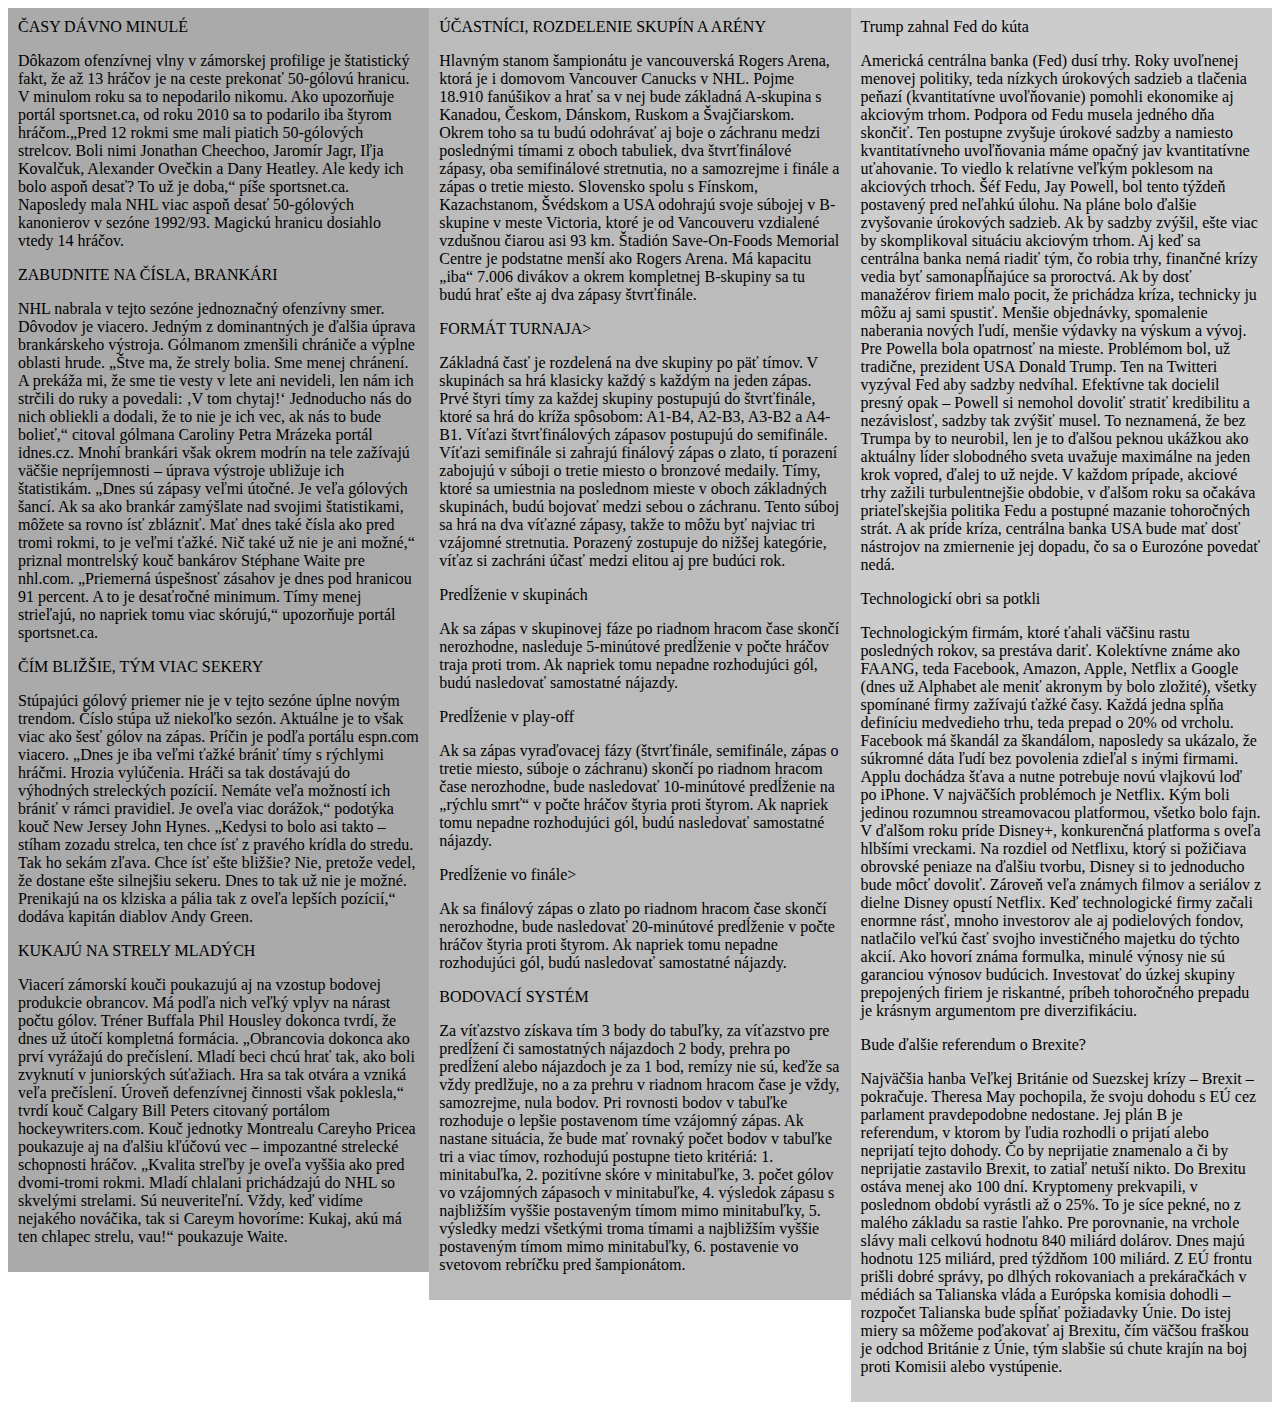
==== 6.uloha.html @ 6dcd5d0f "6.uloha pridana" ====
<!DOCTYPE html>
<html lang="en">
<head>
    <meta charset="UTF-8">
    <title>6.uloha</title>
    <meta name="viewport" content="width=device-width, initial-scale=1">
    <link rel="stylesheet" type="text/css" href="6.ulohacss.css">
</head>
<body>
<div class="row">
    <div class="column" style="background-color:#aaa;">
        <h9>ČASY DÁVNO MINULÉ</h9>
        <p>
            Dôkazom ofenzívnej vlny v zámorskej profilige je štatistický fakt, že až 13 hráčov je na ceste prekonať 50-gólovú hranicu. V minulom roku sa to nepodarilo nikomu. Ako upozorňuje portál sportsnet.ca,
            od roku 2010 sa to podarilo iba štyrom hráčom.„Pred 12 rokmi sme mali piatich 50-gólových strelcov. Boli nimi Jonathan Cheechoo, Jaromír Jagr, Iľja Kovalčuk, Alexander Ovečkin a Dany Heatley. Ale kedy ich bolo aspoň desať? To už je doba,“ píše sportsnet.ca.
            Naposledy mala NHL viac aspoň desať 50-gólových kanonierov v sezóne 1992/93. Magickú hranicu dosiahlo vtedy 14 hráčov.</p>
        <h9>ZABUDNITE NA ČÍSLA, BRANKÁRI</h9>
           <p> NHL nabrala v tejto sezóne jednoznačný ofenzívny smer. Dôvodov je viacero. Jedným z dominantných je ďalšia úprava brankárskeho výstroja. Gólmanom zmenšili chrániče a výplne oblasti hrude.
            „Štve ma, že strely bolia. Sme menej chránení. A prekáža mi, že sme tie vesty v lete ani nevideli, len nám ich strčili do ruky a povedali: ‚V tom chytaj!‘ Jednoducho nás do nich obliekli a dodali, že to nie je ich vec, ak nás to bude bolieť,“ citoval gólmana Caroliny Petra Mrázeka portál idnes.cz.
            Mnohí brankári však okrem modrín na tele zažívajú väčšie nepríjemnosti – úprava výstroje ubližuje ich štatistikám.
            „Dnes sú zápasy veľmi útočné. Je veľa gólových šancí. Ak sa ako brankár zamýšlate nad svojimi štatistikami, môžete sa rovno ísť zblázniť. Mať dnes také čísla ako pred tromi rokmi, to je veľmi ťažké. Nič také už nie je ani možné,“ priznal montrelský kouč bankárov Stéphane Waite pre nhl.com.
               „Priemerná úspešnosť zásahov je dnes pod hranicou 91 percent. A to je desaťročné minimum. Tímy menej strieľajú, no napriek tomu viac skórujú,“ upozorňuje portál sportsnet.ca.</p>
          <h9>ČÍM BLIŽŠIE, TÝM VIAC SEKERY</h9>
           <p> Stúpajúci gólový priemer nie je v tejto sezóne úplne novým trendom. Číslo stúpa už niekoľko sezón. Aktuálne je to však viac ako šesť gólov na zápas. Príčin je podľa portálu espn.com viacero.
            „Dnes je iba veľmi ťažké brániť tímy s rýchlymi hráčmi. Hrozia vylúčenia. Hráči sa tak dostávajú do výhodných streleckých pozícií. Nemáte veľa možností ich brániť v rámci pravidiel. Je oveľa viac dorážok,“ podotýka kouč New Jersey John Hynes.
               „Kedysi to bolo asi takto – stíham zozadu strelca, ten chce ísť z pravého krídla do stredu. Tak ho sekám zľava. Chce ísť ešte bližšie? Nie, pretože vedel, že dostane ešte silnejšiu sekeru. Dnes to tak už nie je možné. Prenikajú na os klziska a pália tak z oveľa lepších pozícií,“ dodáva kapitán diablov Andy Green.</p>
        <h9>KUKAJÚ NA STRELY MLADÝCH</h9>
            <p>Viacerí zámorskí kouči poukazujú aj na vzostup bodovej produkcie obrancov. Má podľa nich veľký vplyv na nárast počtu gólov. Tréner Buffala Phil Housley dokonca tvrdí, že dnes už útočí kompletná formácia.
            „Obrancovia dokonca ako prví vyrážajú do prečíslení. Mladí beci chcú hrať tak, ako boli zvyknutí v juniorských súťažiach. Hra sa tak otvára a vzniká veľa prečíslení. Úroveň defenzívnej činnosti však poklesla,“ tvrdí kouč Calgary Bill Peters citovaný portálom hockeywriters.com.
            Kouč jednotky Montrealu Careyho Pricea poukazuje aj na ďalšiu kľúčovú vec – impozantné strelecké schopnosti hráčov.
                „Kvalita streľby je oveľa vyššia ako pred dvomi-tromi rokmi. Mladí chlalani prichádzajú do NHL so skvelými strelami. Sú neuveriteľní. Vždy, keď vidíme nejakého nováčika, tak si Careym hovoríme: Kukaj, akú má ten chlapec strelu, vau!“ poukazuje Waite.</p>

    </div>
    <div class="column" style="background-color:#bbb;">
        <h9>ÚČASTNÍCI, ROZDELENIE SKUPÍN A ARÉNY</h9>
        <p>Hlavným stanom šampionátu je vancouverská Rogers Arena, ktorá je i domovom Vancouver Canucks v NHL. Pojme 18.910 fanúšikov a hrať sa v nej bude základná A-skupina s Kanadou, Českom, Dánskom, Ruskom a Švajčiarskom.
        Okrem toho sa tu budú odohrávať aj boje o záchranu medzi poslednými tímami z oboch tabuliek, dva štvrťfinálové zápasy, oba semifinálové stretnutia, no a samozrejme i finále a zápas o tretie miesto.
        Slovensko spolu s Fínskom, Kazachstanom, Švédskom a USA odohrajú svoje súbojej v B-skupine v meste Victoria, ktoré je od Vancouveru vzdialené vzdušnou čiarou asi 93 km. Štadión Save-On-Foods Memorial Centre je podstatne menší ako Rogers Arena.
            Má kapacitu „iba“ 7.006 divákov a okrem kompletnej B-skupiny sa tu budú hrať ešte aj dva zápasy štvrťfinále.</p>
        <h9>FORMÁT TURNAJA</h9>>
        <p>Základná časť je rozdelená na dve skupiny po päť tímov. V skupinách sa hrá klasicky každý s každým na jeden zápas. Prvé štyri tímy za každej skupiny postupujú do štvrťfinále, ktoré sa hrá do kríža spôsobom: A1-B4, A2-B3, A3-B2 a A4-B1. Víťazi štvrťfinálových zápasov postupujú do semifinále.
            Víťazi semifinále si zahrajú finálový zápas o zlato, tí porazení zabojujú v súboji o tretie miesto o bronzové medaily.
            Tímy, ktoré sa umiestnia na poslednom mieste v oboch základných skupinách, budú bojovať medzi sebou o záchranu. Tento súboj sa hrá na dva víťazné zápasy, takže to môžu byť najviac tri vzájomné stretnutia. Porazený zostupuje do nižšej kategórie, víťaz si zachráni účasť medzi elitou aj pre budúci rok.</p>

        <h9>Predĺženie v skupinách</h9>
            <p>Ak sa zápas v skupinovej fáze po riadnom hracom čase skončí nerozhodne, nasleduje 5-minútové predĺženie v počte hráčov traja proti trom.
                Ak napriek tomu nepadne rozhodujúci gól, budú nasledovať samostatné nájazdy.</p>

        <h9>Predĺženie v play-off</h9>
            <p>Ak sa zápas vyraďovacej fázy (štvrťfinále, semifinále, zápas o tretie miesto, súboje o záchranu) skončí po riadnom hracom čase nerozhodne, bude nasledovať 10-minútové predĺženie
                na „rýchlu smrť“ v počte hráčov štyria proti štyrom. Ak napriek tomu nepadne rozhodujúci gól, budú nasledovať samostatné nájazdy.</p>

        <h9>Predĺženie vo finále</h9>>
            <p>Ak sa finálový zápas o zlato po riadnom hracom čase skončí nerozhodne, bude nasledovať 20-minútové predĺženie v počte hráčov štyria proti štyrom.
                Ak napriek tomu nepadne rozhodujúci gól, budú nasledovať samostatné nájazdy.</p>

        <h9>BODOVACÍ SYSTÉM</h9>
            <p>Za víťazstvo získava tím 3 body do tabuľky, za víťazstvo pre predĺžení či samostatných nájazdoch 2 body, prehra po predĺžení alebo nájazdoch je za 1 bod, remízy nie sú, keďže sa vždy
                predlžuje, no a za prehru v riadnom hracom čase je vždy, samozrejme, nula bodov.
            Pri rovnosti bodov v tabuľke rozhoduje o lepšie postavenom tíme vzájomný zápas. Ak nastane situácia, že bude mať rovnaký počet bodov v tabuľke tri a viac tímov, rozhodujú postupne
                tieto kritériá: 1. minitabuľka, 2. pozitívne skóre v minitabuľke, 3. počet gólov vo vzájomných zápasoch v minitabuľke, 4. výsledok zápasu s najbližším vyššie postaveným tímom
                mimo minitabuľky, 5. výsledky medzi všetkými troma tímami a najbližším vyššie postaveným tímom mimo minitabuľky, 6. postavenie vo svetovom rebríčku pred šampionátom.</p>

    </div>
    <div class="column" style="background-color:#ccc;">
        <h9>Trump zahnal Fed do kúta</h9>
       <p>Americká centrálna banka (Fed) dusí trhy. Roky uvoľnenej menovej politiky, teda nízkych úrokových sadzieb a tlačenia peňazí (kvantitatívne uvoľňovanie) pomohli ekonomike aj akciovým trhom.
        Podpora od Fedu musela jedného dňa skončiť. Ten postupne zvyšuje úrokové sadzby a namiesto kvantitatívneho uvoľňovania máme opačný jav kvantitatívne uťahovanie. To viedlo k relatívne veľkým poklesom na akciových trhoch.
        Šéf Fedu, Jay Powell, bol tento týždeň postavený pred neľahkú úlohu. Na pláne bolo ďalšie zvyšovanie úrokových sadzieb. Ak by sadzby zvýšil, ešte viac by skomplikoval situáciu akciovým trhom. Aj keď sa centrálna banka nemá riadiť tým, čo robia trhy, finančné krízy vedia byť samonapĺňajúce sa proroctvá.
        Ak by dosť manažérov firiem malo pocit, že prichádza kríza, technicky ju môžu aj sami spustiť. Menšie objednávky, spomalenie naberania nových ľudí, menšie výdavky na výskum a vývoj. Pre Powella bola opatrnosť na mieste.
        Problémom bol, už tradične, prezident USA Donald Trump. Ten na Twitteri vyzýval Fed aby sadzby nedvíhal. Efektívne tak docielil presný opak – Powell si nemohol dovoliť stratiť kredibilitu a nezávislosť, sadzby tak zvýšiť musel.
           To neznamená, že bez Trumpa by to neurobil, len je to ďalšou peknou ukážkou ako aktuálny líder slobodného sveta uvažuje maximálne na jeden krok vopred, ďalej to už nejde.
           V každom prípade, akciové trhy zažili turbulentnejšie obdobie, v ďalšom roku sa očakáva priateľskejšia politika Fedu a postupné mazanie tohoročných strát. A ak príde kríza, centrálna banka USA bude mať dosť nástrojov na zmiernenie jej dopadu, čo sa o Eurozóne povedať nedá.</p>

        <h9>Technologickí obri sa potkli</h9>
        <p>Technologickým firmám, ktoré ťahali väčšinu rastu posledných rokov, sa prestáva dariť. Kolektívne známe ako FAANG, teda Facebook, Amazon, Apple, Netflix a Google (dnes už Alphabet ale meniť akronym by bolo zložité), všetky spomínané firmy zažívajú ťažké časy.
            Každá jedna spĺňa definíciu medvedieho trhu, teda prepad o 20% od vrcholu. Facebook má škandál za škandálom, naposledy sa ukázalo, že súkromné dáta ľudí bez povolenia zdieľal s inými firmami. Applu dochádza šťava a nutne potrebuje novú vlajkovú loď po iPhone.
            V najväčších problémoch je Netflix. Kým boli jedinou rozumnou streamovacou platformou, všetko bolo fajn. V ďalšom roku príde Disney+, konkurenčná platforma s oveľa hlbšími vreckami. Na rozdiel od Netflixu, ktorý si požičiava obrovské peniaze na ďalšiu tvorbu, Disney si to jednoducho bude môcť dovoliť. Zároveň veľa známych filmov a seriálov z dielne Disney opustí Netflix.
            Keď technologické firmy začali enormne rásť, mnoho investorov ale aj podielových fondov, natlačilo veľkú časť svojho investičného majetku do týchto akcií. Ako hovorí známa formulka, minulé výnosy nie sú garanciou výnosov budúcich. Investovať do úzkej skupiny prepojených firiem je riskantné, príbeh tohoročného prepadu je krásnym argumentom pre diverzifikáciu.
        </p>
        <h9>Bude ďalšie referendum o Brexite?</h9>
        <p>Najväčšia hanba Veľkej Británie od Suezskej krízy – Brexit – pokračuje. Theresa May pochopila, že svoju dohodu s EÚ cez parlament pravdepodobne nedostane. Jej plán B je referendum, v ktorom by ľudia rozhodli o prijatí alebo neprijatí tejto dohody. Čo by neprijatie znamenalo a či by neprijatie zastavilo Brexit, to zatiaľ netuší nikto. Do Brexitu ostáva menej ako 100 dní.
            Kryptomeny prekvapili, v poslednom období vyrástli až o 25%. To je síce pekné, no z malého základu sa rastie ľahko. Pre porovnanie, na vrchole slávy mali celkovú hodnotu 840 miliárd dolárov. Dnes majú hodnotu 125 miliárd, pred týždňom 100 miliárd.
            Z EÚ frontu prišli dobré správy, po dlhých rokovaniach a prekáračkách v médiách sa Talianska vláda a Európska komisia dohodli – rozpočet Talianska bude spĺňať požiadavky Únie. Do istej miery sa môžeme poďakovať aj Brexitu, čím väčšou fraškou je odchod Británie z Únie, tým slabšie sú chute krajín na boj proti Komisii alebo vystúpenie.
        </p>
    </div>
</div>
</body>
</html>
---- 6.ulohacss.css ----
* {
    box-sizing: border-box;
}

/* Create three equal columns that floats next to each other */
.column {
    float: left;
    width: 33.33%;
    padding: 10px;
   /* height: 300px; *//* Should be removed. Only for demonstration */
}

/* Clear floats after the columns */
.row:after {
    content: "";
    display: table;
    clear: both;
}
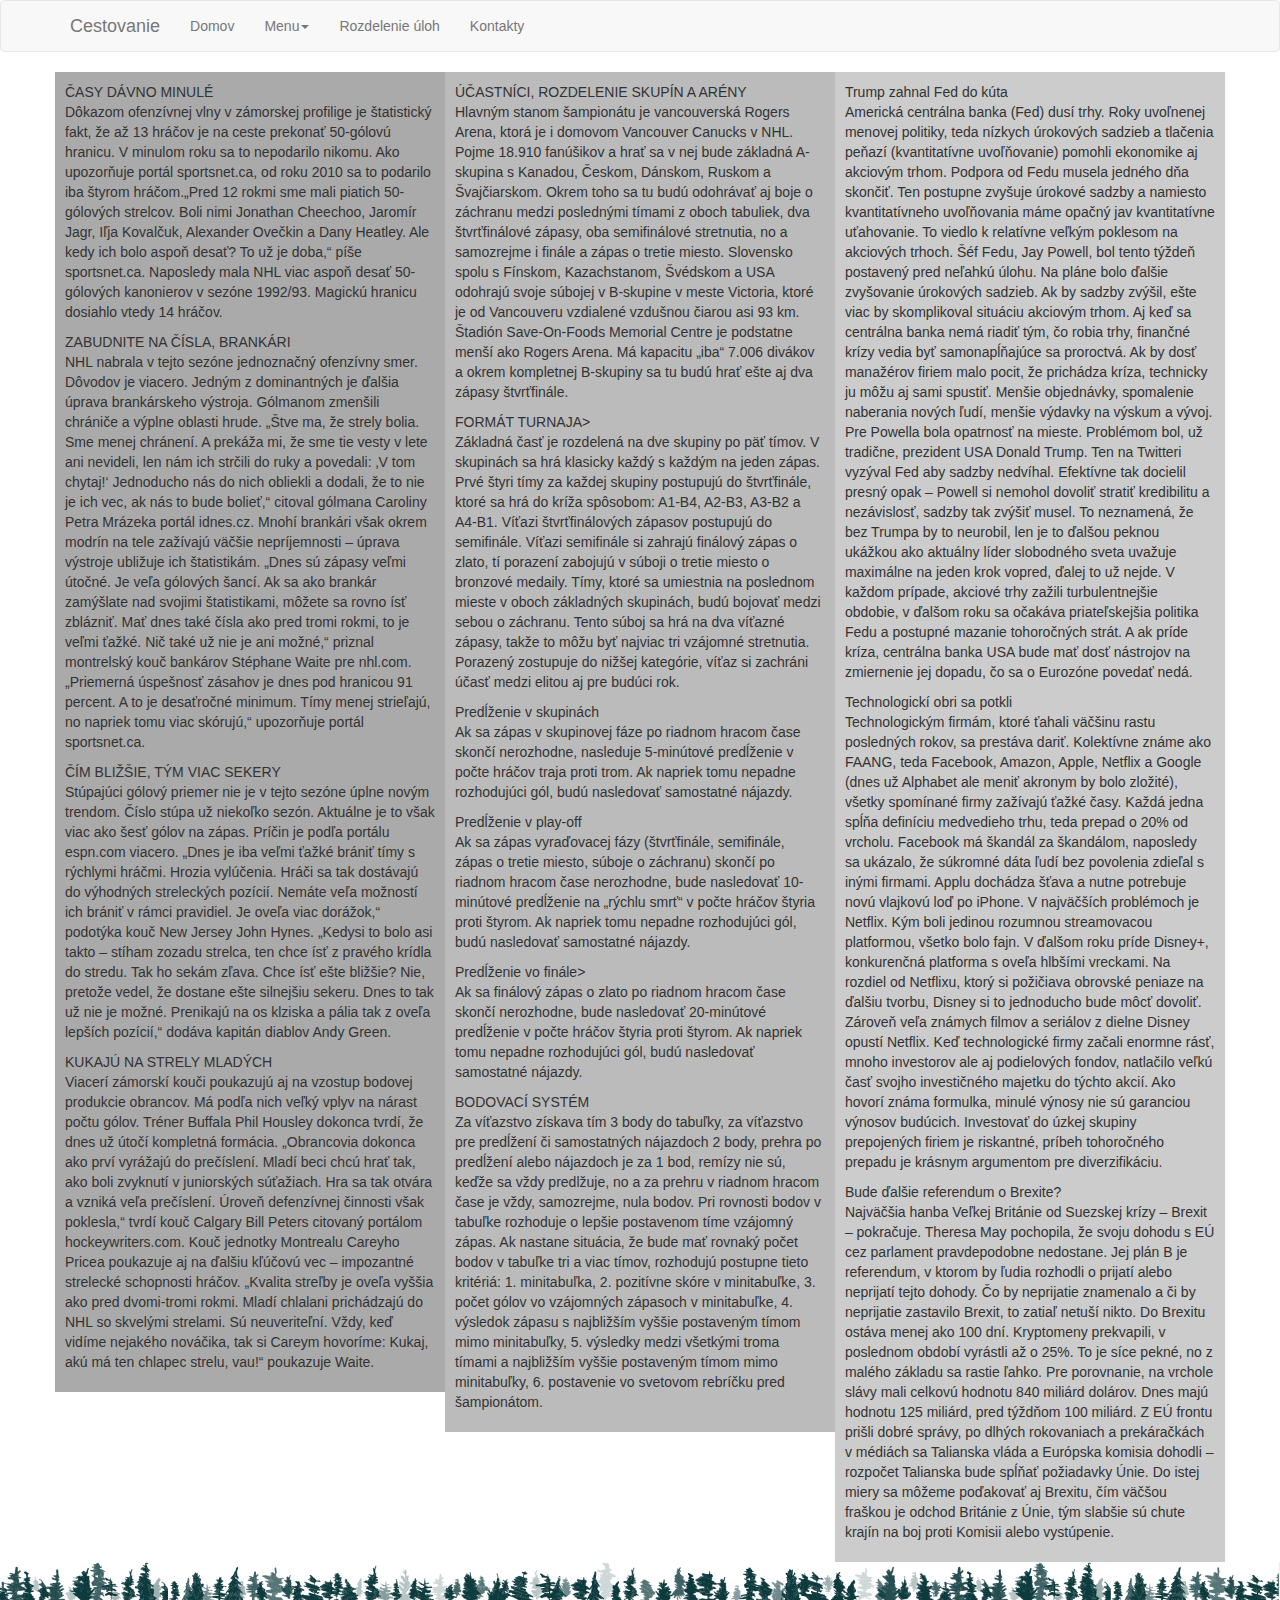
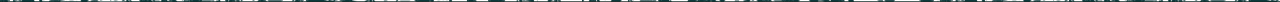
==== commit 2113f1c2: "Silvester 2 commit" ====
--- a/6.uloha.html
+++ b/6.uloha.html
@@ -1,89 +1,139 @@
-<!DOCTYPE html>
-<html lang="en">
-<head>
-    <meta charset="UTF-8">
-    <title>6.uloha</title>
-    <meta name="viewport" content="width=device-width, initial-scale=1">
-    <link rel="stylesheet" type="text/css" href="6.ulohacss.css">
-</head>
-<body>
-<div class="row">
-    <div class="column" style="background-color:#aaa;">
-        <h9>ČASY DÁVNO MINULÉ</h9>
-        <p>
-            Dôkazom ofenzívnej vlny v zámorskej profilige je štatistický fakt, že až 13 hráčov je na ceste prekonať 50-gólovú hranicu. V minulom roku sa to nepodarilo nikomu. Ako upozorňuje portál sportsnet.ca,
-            od roku 2010 sa to podarilo iba štyrom hráčom.„Pred 12 rokmi sme mali piatich 50-gólových strelcov. Boli nimi Jonathan Cheechoo, Jaromír Jagr, Iľja Kovalčuk, Alexander Ovečkin a Dany Heatley. Ale kedy ich bolo aspoň desať? To už je doba,“ píše sportsnet.ca.
-            Naposledy mala NHL viac aspoň desať 50-gólových kanonierov v sezóne 1992/93. Magickú hranicu dosiahlo vtedy 14 hráčov.</p>
-        <h9>ZABUDNITE NA ČÍSLA, BRANKÁRI</h9>
-           <p> NHL nabrala v tejto sezóne jednoznačný ofenzívny smer. Dôvodov je viacero. Jedným z dominantných je ďalšia úprava brankárskeho výstroja. Gólmanom zmenšili chrániče a výplne oblasti hrude.
-            „Štve ma, že strely bolia. Sme menej chránení. A prekáža mi, že sme tie vesty v lete ani nevideli, len nám ich strčili do ruky a povedali: ‚V tom chytaj!‘ Jednoducho nás do nich obliekli a dodali, že to nie je ich vec, ak nás to bude bolieť,“ citoval gólmana Caroliny Petra Mrázeka portál idnes.cz.
-            Mnohí brankári však okrem modrín na tele zažívajú väčšie nepríjemnosti – úprava výstroje ubližuje ich štatistikám.
-            „Dnes sú zápasy veľmi útočné. Je veľa gólových šancí. Ak sa ako brankár zamýšlate nad svojimi štatistikami, môžete sa rovno ísť zblázniť. Mať dnes také čísla ako pred tromi rokmi, to je veľmi ťažké. Nič také už nie je ani možné,“ priznal montrelský kouč bankárov Stéphane Waite pre nhl.com.
-               „Priemerná úspešnosť zásahov je dnes pod hranicou 91 percent. A to je desaťročné minimum. Tímy menej strieľajú, no napriek tomu viac skórujú,“ upozorňuje portál sportsnet.ca.</p>
-          <h9>ČÍM BLIŽŠIE, TÝM VIAC SEKERY</h9>
-           <p> Stúpajúci gólový priemer nie je v tejto sezóne úplne novým trendom. Číslo stúpa už niekoľko sezón. Aktuálne je to však viac ako šesť gólov na zápas. Príčin je podľa portálu espn.com viacero.
-            „Dnes je iba veľmi ťažké brániť tímy s rýchlymi hráčmi. Hrozia vylúčenia. Hráči sa tak dostávajú do výhodných streleckých pozícií. Nemáte veľa možností ich brániť v rámci pravidiel. Je oveľa viac dorážok,“ podotýka kouč New Jersey John Hynes.
-               „Kedysi to bolo asi takto – stíham zozadu strelca, ten chce ísť z pravého krídla do stredu. Tak ho sekám zľava. Chce ísť ešte bližšie? Nie, pretože vedel, že dostane ešte silnejšiu sekeru. Dnes to tak už nie je možné. Prenikajú na os klziska a pália tak z oveľa lepších pozícií,“ dodáva kapitán diablov Andy Green.</p>
-        <h9>KUKAJÚ NA STRELY MLADÝCH</h9>
-            <p>Viacerí zámorskí kouči poukazujú aj na vzostup bodovej produkcie obrancov. Má podľa nich veľký vplyv na nárast počtu gólov. Tréner Buffala Phil Housley dokonca tvrdí, že dnes už útočí kompletná formácia.
-            „Obrancovia dokonca ako prví vyrážajú do prečíslení. Mladí beci chcú hrať tak, ako boli zvyknutí v juniorských súťažiach. Hra sa tak otvára a vzniká veľa prečíslení. Úroveň defenzívnej činnosti však poklesla,“ tvrdí kouč Calgary Bill Peters citovaný portálom hockeywriters.com.
-            Kouč jednotky Montrealu Careyho Pricea poukazuje aj na ďalšiu kľúčovú vec – impozantné strelecké schopnosti hráčov.
-                „Kvalita streľby je oveľa vyššia ako pred dvomi-tromi rokmi. Mladí chlalani prichádzajú do NHL so skvelými strelami. Sú neuveriteľní. Vždy, keď vidíme nejakého nováčika, tak si Careym hovoríme: Kukaj, akú má ten chlapec strelu, vau!“ poukazuje Waite.</p>
-
-    </div>
-    <div class="column" style="background-color:#bbb;">
-        <h9>ÚČASTNÍCI, ROZDELENIE SKUPÍN A ARÉNY</h9>
-        <p>Hlavným stanom šampionátu je vancouverská Rogers Arena, ktorá je i domovom Vancouver Canucks v NHL. Pojme 18.910 fanúšikov a hrať sa v nej bude základná A-skupina s Kanadou, Českom, Dánskom, Ruskom a Švajčiarskom.
-        Okrem toho sa tu budú odohrávať aj boje o záchranu medzi poslednými tímami z oboch tabuliek, dva štvrťfinálové zápasy, oba semifinálové stretnutia, no a samozrejme i finále a zápas o tretie miesto.
-        Slovensko spolu s Fínskom, Kazachstanom, Švédskom a USA odohrajú svoje súbojej v B-skupine v meste Victoria, ktoré je od Vancouveru vzdialené vzdušnou čiarou asi 93 km. Štadión Save-On-Foods Memorial Centre je podstatne menší ako Rogers Arena.
-            Má kapacitu „iba“ 7.006 divákov a okrem kompletnej B-skupiny sa tu budú hrať ešte aj dva zápasy štvrťfinále.</p>
-        <h9>FORMÁT TURNAJA</h9>>
-        <p>Základná časť je rozdelená na dve skupiny po päť tímov. V skupinách sa hrá klasicky každý s každým na jeden zápas. Prvé štyri tímy za každej skupiny postupujú do štvrťfinále, ktoré sa hrá do kríža spôsobom: A1-B4, A2-B3, A3-B2 a A4-B1. Víťazi štvrťfinálových zápasov postupujú do semifinále.
-            Víťazi semifinále si zahrajú finálový zápas o zlato, tí porazení zabojujú v súboji o tretie miesto o bronzové medaily.
-            Tímy, ktoré sa umiestnia na poslednom mieste v oboch základných skupinách, budú bojovať medzi sebou o záchranu. Tento súboj sa hrá na dva víťazné zápasy, takže to môžu byť najviac tri vzájomné stretnutia. Porazený zostupuje do nižšej kategórie, víťaz si zachráni účasť medzi elitou aj pre budúci rok.</p>
-
-        <h9>Predĺženie v skupinách</h9>
-            <p>Ak sa zápas v skupinovej fáze po riadnom hracom čase skončí nerozhodne, nasleduje 5-minútové predĺženie v počte hráčov traja proti trom.
-                Ak napriek tomu nepadne rozhodujúci gól, budú nasledovať samostatné nájazdy.</p>
-
-        <h9>Predĺženie v play-off</h9>
-            <p>Ak sa zápas vyraďovacej fázy (štvrťfinále, semifinále, zápas o tretie miesto, súboje o záchranu) skončí po riadnom hracom čase nerozhodne, bude nasledovať 10-minútové predĺženie
-                na „rýchlu smrť“ v počte hráčov štyria proti štyrom. Ak napriek tomu nepadne rozhodujúci gól, budú nasledovať samostatné nájazdy.</p>
-
-        <h9>Predĺženie vo finále</h9>>
-            <p>Ak sa finálový zápas o zlato po riadnom hracom čase skončí nerozhodne, bude nasledovať 20-minútové predĺženie v počte hráčov štyria proti štyrom.
-                Ak napriek tomu nepadne rozhodujúci gól, budú nasledovať samostatné nájazdy.</p>
-
-        <h9>BODOVACÍ SYSTÉM</h9>
-            <p>Za víťazstvo získava tím 3 body do tabuľky, za víťazstvo pre predĺžení či samostatných nájazdoch 2 body, prehra po predĺžení alebo nájazdoch je za 1 bod, remízy nie sú, keďže sa vždy
-                predlžuje, no a za prehru v riadnom hracom čase je vždy, samozrejme, nula bodov.
-            Pri rovnosti bodov v tabuľke rozhoduje o lepšie postavenom tíme vzájomný zápas. Ak nastane situácia, že bude mať rovnaký počet bodov v tabuľke tri a viac tímov, rozhodujú postupne
-                tieto kritériá: 1. minitabuľka, 2. pozitívne skóre v minitabuľke, 3. počet gólov vo vzájomných zápasoch v minitabuľke, 4. výsledok zápasu s najbližším vyššie postaveným tímom
-                mimo minitabuľky, 5. výsledky medzi všetkými troma tímami a najbližším vyššie postaveným tímom mimo minitabuľky, 6. postavenie vo svetovom rebríčku pred šampionátom.</p>
-
-    </div>
-    <div class="column" style="background-color:#ccc;">
-        <h9>Trump zahnal Fed do kúta</h9>
-       <p>Americká centrálna banka (Fed) dusí trhy. Roky uvoľnenej menovej politiky, teda nízkych úrokových sadzieb a tlačenia peňazí (kvantitatívne uvoľňovanie) pomohli ekonomike aj akciovým trhom.
-        Podpora od Fedu musela jedného dňa skončiť. Ten postupne zvyšuje úrokové sadzby a namiesto kvantitatívneho uvoľňovania máme opačný jav kvantitatívne uťahovanie. To viedlo k relatívne veľkým poklesom na akciových trhoch.
-        Šéf Fedu, Jay Powell, bol tento týždeň postavený pred neľahkú úlohu. Na pláne bolo ďalšie zvyšovanie úrokových sadzieb. Ak by sadzby zvýšil, ešte viac by skomplikoval situáciu akciovým trhom. Aj keď sa centrálna banka nemá riadiť tým, čo robia trhy, finančné krízy vedia byť samonapĺňajúce sa proroctvá.
-        Ak by dosť manažérov firiem malo pocit, že prichádza kríza, technicky ju môžu aj sami spustiť. Menšie objednávky, spomalenie naberania nových ľudí, menšie výdavky na výskum a vývoj. Pre Powella bola opatrnosť na mieste.
-        Problémom bol, už tradične, prezident USA Donald Trump. Ten na Twitteri vyzýval Fed aby sadzby nedvíhal. Efektívne tak docielil presný opak – Powell si nemohol dovoliť stratiť kredibilitu a nezávislosť, sadzby tak zvýšiť musel.
-           To neznamená, že bez Trumpa by to neurobil, len je to ďalšou peknou ukážkou ako aktuálny líder slobodného sveta uvažuje maximálne na jeden krok vopred, ďalej to už nejde.
-           V každom prípade, akciové trhy zažili turbulentnejšie obdobie, v ďalšom roku sa očakáva priateľskejšia politika Fedu a postupné mazanie tohoročných strát. A ak príde kríza, centrálna banka USA bude mať dosť nástrojov na zmiernenie jej dopadu, čo sa o Eurozóne povedať nedá.</p>
-
-        <h9>Technologickí obri sa potkli</h9>
-        <p>Technologickým firmám, ktoré ťahali väčšinu rastu posledných rokov, sa prestáva dariť. Kolektívne známe ako FAANG, teda Facebook, Amazon, Apple, Netflix a Google (dnes už Alphabet ale meniť akronym by bolo zložité), všetky spomínané firmy zažívajú ťažké časy.
-            Každá jedna spĺňa definíciu medvedieho trhu, teda prepad o 20% od vrcholu. Facebook má škandál za škandálom, naposledy sa ukázalo, že súkromné dáta ľudí bez povolenia zdieľal s inými firmami. Applu dochádza šťava a nutne potrebuje novú vlajkovú loď po iPhone.
-            V najväčších problémoch je Netflix. Kým boli jedinou rozumnou streamovacou platformou, všetko bolo fajn. V ďalšom roku príde Disney+, konkurenčná platforma s oveľa hlbšími vreckami. Na rozdiel od Netflixu, ktorý si požičiava obrovské peniaze na ďalšiu tvorbu, Disney si to jednoducho bude môcť dovoliť. Zároveň veľa známych filmov a seriálov z dielne Disney opustí Netflix.
-            Keď technologické firmy začali enormne rásť, mnoho investorov ale aj podielových fondov, natlačilo veľkú časť svojho investičného majetku do týchto akcií. Ako hovorí známa formulka, minulé výnosy nie sú garanciou výnosov budúcich. Investovať do úzkej skupiny prepojených firiem je riskantné, príbeh tohoročného prepadu je krásnym argumentom pre diverzifikáciu.
-        </p>
-        <h9>Bude ďalšie referendum o Brexite?</h9>
-        <p>Najväčšia hanba Veľkej Británie od Suezskej krízy – Brexit – pokračuje. Theresa May pochopila, že svoju dohodu s EÚ cez parlament pravdepodobne nedostane. Jej plán B je referendum, v ktorom by ľudia rozhodli o prijatí alebo neprijatí tejto dohody. Čo by neprijatie znamenalo a či by neprijatie zastavilo Brexit, to zatiaľ netuší nikto. Do Brexitu ostáva menej ako 100 dní.
-            Kryptomeny prekvapili, v poslednom období vyrástli až o 25%. To je síce pekné, no z malého základu sa rastie ľahko. Pre porovnanie, na vrchole slávy mali celkovú hodnotu 840 miliárd dolárov. Dnes majú hodnotu 125 miliárd, pred týždňom 100 miliárd.
-            Z EÚ frontu prišli dobré správy, po dlhých rokovaniach a prekáračkách v médiách sa Talianska vláda a Európska komisia dohodli – rozpočet Talianska bude spĺňať požiadavky Únie. Do istej miery sa môžeme poďakovať aj Brexitu, čím väčšou fraškou je odchod Británie z Únie, tým slabšie sú chute krajín na boj proti Komisii alebo vystúpenie.
-        </p>
-    </div>
-</div>
-</body>
+<!DOCTYPE html>
+<html lang="en">
+<head>
+    <meta charset="UTF-8">
+    <title>6.uloha</title>
+    <meta name="viewport" content="width=device-width, initial-scale=1">
+    <link rel="stylesheet" type="text/css" href="app.css">
+    <link rel="stylesheet" type="text/css" href="6.ulohacss.css">
+    <link rel="stylesheet" href="https://maxcdn.bootstrapcdn.com/bootstrap/3.3.7/css/bootstrap.min.css">
+    <script src="https://ajax.googleapis.com/ajax/libs/jquery/3.3.1/jquery.min.js"></script>
+    <script src="https://maxcdn.bootstrapcdn.com/bootstrap/3.3.7/js/bootstrap.min.js"></script>    <script src="https://ajax.googleapis.com/ajax/libs/jquery/3.3.1/jquery.min.js"></script>
+</head>
+<body>
+<div class="navbar navbar-default" role="navigation">
+    <div class="container">
+        <div class="navbar-header">
+            <button type="button" class="navbar-toggle" data-toggle="collapse" data-target=".navbar-collapse">
+                <span class="sr-only">Toggle navigation</span>
+                <span class="icon-bar"></span>
+                <span class="icon-bar"></span>
+                <span class="icon-bar"></span>
+            </button>
+            <a class="navbar-brand" href="#">Cestovanie</a>
+        </div>
+        <div class="collapse navbar-collapse">
+            <div class="nav navbar-nav navbar-right" id="namesday">
+            </div>
+            <ul class="nav navbar-nav">
+                <li><a href="index.html">Domov</a></li>
+                <li>
+                    <a href="#" class="dropdown-toggle" data-toggle="dropdown">Menu<b class="caret"></b></a>
+                    <ul class="dropdown-menu multi-level">
+                        <li class="dropdown-submenu">
+                            <a href="#" class="dropdown-toggle" data-toggle="dropdown">Obsah</a>
+                            <ul class="dropdown-menu">
+                                <li class="active"><a href="6.uloha.html">Správy</a></li>                                <li class="divider"></li>
+                                <li class="dropdown-submenu">
+                                    <a href="#" class="dropdown-toggle" data-toggle="dropdown">Drag and Drop Hry</a>
+                                    <ul class="dropdown-menu">
+                                        <li><a href="edosgame.html">Edo</a></li>
+                                        <li><a href="#">Erik</a></li>
+                                        <li><a href="#">Michal</a></li>
+                                    </ul>
+                                </li>
+                            </ul>
+                        </li>
+                    </ul>
+                </li>
+                <li><a href="ulohy.html">Rozdelenie úloh</a></li>
+                <li><a href="kontakty.html">Kontakty</a></li>
+            </ul>
+        </div><!--/.nav-collapse -->
+    </div>
+</div>
+<div class="container">
+    <div class="row">
+        <div class="column" style="background-color:#aaa;">
+            <h9>ČASY DÁVNO MINULÉ</h9>
+            <p>
+                Dôkazom ofenzívnej vlny v zámorskej profilige je štatistický fakt, že až 13 hráčov je na ceste prekonať 50-gólovú hranicu. V minulom roku sa to nepodarilo nikomu. Ako upozorňuje portál sportsnet.ca,
+                od roku 2010 sa to podarilo iba štyrom hráčom.„Pred 12 rokmi sme mali piatich 50-gólových strelcov. Boli nimi Jonathan Cheechoo, Jaromír Jagr, Iľja Kovalčuk, Alexander Ovečkin a Dany Heatley. Ale kedy ich bolo aspoň desať? To už je doba,“ píše sportsnet.ca.
+                Naposledy mala NHL viac aspoň desať 50-gólových kanonierov v sezóne 1992/93. Magickú hranicu dosiahlo vtedy 14 hráčov.</p>
+            <h9>ZABUDNITE NA ČÍSLA, BRANKÁRI</h9>
+            <p> NHL nabrala v tejto sezóne jednoznačný ofenzívny smer. Dôvodov je viacero. Jedným z dominantných je ďalšia úprava brankárskeho výstroja. Gólmanom zmenšili chrániče a výplne oblasti hrude.
+                „Štve ma, že strely bolia. Sme menej chránení. A prekáža mi, že sme tie vesty v lete ani nevideli, len nám ich strčili do ruky a povedali: ‚V tom chytaj!‘ Jednoducho nás do nich obliekli a dodali, že to nie je ich vec, ak nás to bude bolieť,“ citoval gólmana Caroliny Petra Mrázeka portál idnes.cz.
+                Mnohí brankári však okrem modrín na tele zažívajú väčšie nepríjemnosti – úprava výstroje ubližuje ich štatistikám.
+                „Dnes sú zápasy veľmi útočné. Je veľa gólových šancí. Ak sa ako brankár zamýšlate nad svojimi štatistikami, môžete sa rovno ísť zblázniť. Mať dnes také čísla ako pred tromi rokmi, to je veľmi ťažké. Nič také už nie je ani možné,“ priznal montrelský kouč bankárov Stéphane Waite pre nhl.com.
+                „Priemerná úspešnosť zásahov je dnes pod hranicou 91 percent. A to je desaťročné minimum. Tímy menej strieľajú, no napriek tomu viac skórujú,“ upozorňuje portál sportsnet.ca.</p>
+            <h9>ČÍM BLIŽŠIE, TÝM VIAC SEKERY</h9>
+            <p> Stúpajúci gólový priemer nie je v tejto sezóne úplne novým trendom. Číslo stúpa už niekoľko sezón. Aktuálne je to však viac ako šesť gólov na zápas. Príčin je podľa portálu espn.com viacero.
+                „Dnes je iba veľmi ťažké brániť tímy s rýchlymi hráčmi. Hrozia vylúčenia. Hráči sa tak dostávajú do výhodných streleckých pozícií. Nemáte veľa možností ich brániť v rámci pravidiel. Je oveľa viac dorážok,“ podotýka kouč New Jersey John Hynes.
+                „Kedysi to bolo asi takto – stíham zozadu strelca, ten chce ísť z pravého krídla do stredu. Tak ho sekám zľava. Chce ísť ešte bližšie? Nie, pretože vedel, že dostane ešte silnejšiu sekeru. Dnes to tak už nie je možné. Prenikajú na os klziska a pália tak z oveľa lepších pozícií,“ dodáva kapitán diablov Andy Green.</p>
+            <h9>KUKAJÚ NA STRELY MLADÝCH</h9>
+            <p>Viacerí zámorskí kouči poukazujú aj na vzostup bodovej produkcie obrancov. Má podľa nich veľký vplyv na nárast počtu gólov. Tréner Buffala Phil Housley dokonca tvrdí, že dnes už útočí kompletná formácia.
+                „Obrancovia dokonca ako prví vyrážajú do prečíslení. Mladí beci chcú hrať tak, ako boli zvyknutí v juniorských súťažiach. Hra sa tak otvára a vzniká veľa prečíslení. Úroveň defenzívnej činnosti však poklesla,“ tvrdí kouč Calgary Bill Peters citovaný portálom hockeywriters.com.
+                Kouč jednotky Montrealu Careyho Pricea poukazuje aj na ďalšiu kľúčovú vec – impozantné strelecké schopnosti hráčov.
+                „Kvalita streľby je oveľa vyššia ako pred dvomi-tromi rokmi. Mladí chlalani prichádzajú do NHL so skvelými strelami. Sú neuveriteľní. Vždy, keď vidíme nejakého nováčika, tak si Careym hovoríme: Kukaj, akú má ten chlapec strelu, vau!“ poukazuje Waite.</p>
+
+        </div>
+        <div class="column" style="background-color:#bbb;">
+            <h9>ÚČASTNÍCI, ROZDELENIE SKUPÍN A ARÉNY</h9>
+            <p>Hlavným stanom šampionátu je vancouverská Rogers Arena, ktorá je i domovom Vancouver Canucks v NHL. Pojme 18.910 fanúšikov a hrať sa v nej bude základná A-skupina s Kanadou, Českom, Dánskom, Ruskom a Švajčiarskom.
+                Okrem toho sa tu budú odohrávať aj boje o záchranu medzi poslednými tímami z oboch tabuliek, dva štvrťfinálové zápasy, oba semifinálové stretnutia, no a samozrejme i finále a zápas o tretie miesto.
+                Slovensko spolu s Fínskom, Kazachstanom, Švédskom a USA odohrajú svoje súbojej v B-skupine v meste Victoria, ktoré je od Vancouveru vzdialené vzdušnou čiarou asi 93 km. Štadión Save-On-Foods Memorial Centre je podstatne menší ako Rogers Arena.
+                Má kapacitu „iba“ 7.006 divákov a okrem kompletnej B-skupiny sa tu budú hrať ešte aj dva zápasy štvrťfinále.</p>
+            <h9>FORMÁT TURNAJA</h9>>
+            <p>Základná časť je rozdelená na dve skupiny po päť tímov. V skupinách sa hrá klasicky každý s každým na jeden zápas. Prvé štyri tímy za každej skupiny postupujú do štvrťfinále, ktoré sa hrá do kríža spôsobom: A1-B4, A2-B3, A3-B2 a A4-B1. Víťazi štvrťfinálových zápasov postupujú do semifinále.
+                Víťazi semifinále si zahrajú finálový zápas o zlato, tí porazení zabojujú v súboji o tretie miesto o bronzové medaily.
+                Tímy, ktoré sa umiestnia na poslednom mieste v oboch základných skupinách, budú bojovať medzi sebou o záchranu. Tento súboj sa hrá na dva víťazné zápasy, takže to môžu byť najviac tri vzájomné stretnutia. Porazený zostupuje do nižšej kategórie, víťaz si zachráni účasť medzi elitou aj pre budúci rok.</p>
+
+            <h9>Predĺženie v skupinách</h9>
+            <p>Ak sa zápas v skupinovej fáze po riadnom hracom čase skončí nerozhodne, nasleduje 5-minútové predĺženie v počte hráčov traja proti trom.
+                Ak napriek tomu nepadne rozhodujúci gól, budú nasledovať samostatné nájazdy.</p>
+
+            <h9>Predĺženie v play-off</h9>
+            <p>Ak sa zápas vyraďovacej fázy (štvrťfinále, semifinále, zápas o tretie miesto, súboje o záchranu) skončí po riadnom hracom čase nerozhodne, bude nasledovať 10-minútové predĺženie
+                na „rýchlu smrť“ v počte hráčov štyria proti štyrom. Ak napriek tomu nepadne rozhodujúci gól, budú nasledovať samostatné nájazdy.</p>
+
+            <h9>Predĺženie vo finále</h9>>
+            <p>Ak sa finálový zápas o zlato po riadnom hracom čase skončí nerozhodne, bude nasledovať 20-minútové predĺženie v počte hráčov štyria proti štyrom.
+                Ak napriek tomu nepadne rozhodujúci gól, budú nasledovať samostatné nájazdy.</p>
+
+            <h9>BODOVACÍ SYSTÉM</h9>
+            <p>Za víťazstvo získava tím 3 body do tabuľky, za víťazstvo pre predĺžení či samostatných nájazdoch 2 body, prehra po predĺžení alebo nájazdoch je za 1 bod, remízy nie sú, keďže sa vždy
+                predlžuje, no a za prehru v riadnom hracom čase je vždy, samozrejme, nula bodov.
+                Pri rovnosti bodov v tabuľke rozhoduje o lepšie postavenom tíme vzájomný zápas. Ak nastane situácia, že bude mať rovnaký počet bodov v tabuľke tri a viac tímov, rozhodujú postupne
+                tieto kritériá: 1. minitabuľka, 2. pozitívne skóre v minitabuľke, 3. počet gólov vo vzájomných zápasoch v minitabuľke, 4. výsledok zápasu s najbližším vyššie postaveným tímom
+                mimo minitabuľky, 5. výsledky medzi všetkými troma tímami a najbližším vyššie postaveným tímom mimo minitabuľky, 6. postavenie vo svetovom rebríčku pred šampionátom.</p>
+
+        </div>
+        <div class="column" style="background-color:#ccc;">
+            <h9>Trump zahnal Fed do kúta</h9>
+            <p>Americká centrálna banka (Fed) dusí trhy. Roky uvoľnenej menovej politiky, teda nízkych úrokových sadzieb a tlačenia peňazí (kvantitatívne uvoľňovanie) pomohli ekonomike aj akciovým trhom.
+                Podpora od Fedu musela jedného dňa skončiť. Ten postupne zvyšuje úrokové sadzby a namiesto kvantitatívneho uvoľňovania máme opačný jav kvantitatívne uťahovanie. To viedlo k relatívne veľkým poklesom na akciových trhoch.
+                Šéf Fedu, Jay Powell, bol tento týždeň postavený pred neľahkú úlohu. Na pláne bolo ďalšie zvyšovanie úrokových sadzieb. Ak by sadzby zvýšil, ešte viac by skomplikoval situáciu akciovým trhom. Aj keď sa centrálna banka nemá riadiť tým, čo robia trhy, finančné krízy vedia byť samonapĺňajúce sa proroctvá.
+                Ak by dosť manažérov firiem malo pocit, že prichádza kríza, technicky ju môžu aj sami spustiť. Menšie objednávky, spomalenie naberania nových ľudí, menšie výdavky na výskum a vývoj. Pre Powella bola opatrnosť na mieste.
+                Problémom bol, už tradične, prezident USA Donald Trump. Ten na Twitteri vyzýval Fed aby sadzby nedvíhal. Efektívne tak docielil presný opak – Powell si nemohol dovoliť stratiť kredibilitu a nezávislosť, sadzby tak zvýšiť musel.
+                To neznamená, že bez Trumpa by to neurobil, len je to ďalšou peknou ukážkou ako aktuálny líder slobodného sveta uvažuje maximálne na jeden krok vopred, ďalej to už nejde.
+                V každom prípade, akciové trhy zažili turbulentnejšie obdobie, v ďalšom roku sa očakáva priateľskejšia politika Fedu a postupné mazanie tohoročných strát. A ak príde kríza, centrálna banka USA bude mať dosť nástrojov na zmiernenie jej dopadu, čo sa o Eurozóne povedať nedá.</p>
+
+            <h9>Technologickí obri sa potkli</h9>
+            <p>Technologickým firmám, ktoré ťahali väčšinu rastu posledných rokov, sa prestáva dariť. Kolektívne známe ako FAANG, teda Facebook, Amazon, Apple, Netflix a Google (dnes už Alphabet ale meniť akronym by bolo zložité), všetky spomínané firmy zažívajú ťažké časy.
+                Každá jedna spĺňa definíciu medvedieho trhu, teda prepad o 20% od vrcholu. Facebook má škandál za škandálom, naposledy sa ukázalo, že súkromné dáta ľudí bez povolenia zdieľal s inými firmami. Applu dochádza šťava a nutne potrebuje novú vlajkovú loď po iPhone.
+                V najväčších problémoch je Netflix. Kým boli jedinou rozumnou streamovacou platformou, všetko bolo fajn. V ďalšom roku príde Disney+, konkurenčná platforma s oveľa hlbšími vreckami. Na rozdiel od Netflixu, ktorý si požičiava obrovské peniaze na ďalšiu tvorbu, Disney si to jednoducho bude môcť dovoliť. Zároveň veľa známych filmov a seriálov z dielne Disney opustí Netflix.
+                Keď technologické firmy začali enormne rásť, mnoho investorov ale aj podielových fondov, natlačilo veľkú časť svojho investičného majetku do týchto akcií. Ako hovorí známa formulka, minulé výnosy nie sú garanciou výnosov budúcich. Investovať do úzkej skupiny prepojených firiem je riskantné, príbeh tohoročného prepadu je krásnym argumentom pre diverzifikáciu.
+            </p>
+            <h9>Bude ďalšie referendum o Brexite?</h9>
+            <p>Najväčšia hanba Veľkej Británie od Suezskej krízy – Brexit – pokračuje. Theresa May pochopila, že svoju dohodu s EÚ cez parlament pravdepodobne nedostane. Jej plán B je referendum, v ktorom by ľudia rozhodli o prijatí alebo neprijatí tejto dohody. Čo by neprijatie znamenalo a či by neprijatie zastavilo Brexit, to zatiaľ netuší nikto. Do Brexitu ostáva menej ako 100 dní.
+                Kryptomeny prekvapili, v poslednom období vyrástli až o 25%. To je síce pekné, no z malého základu sa rastie ľahko. Pre porovnanie, na vrchole slávy mali celkovú hodnotu 840 miliárd dolárov. Dnes majú hodnotu 125 miliárd, pred týždňom 100 miliárd.
+                Z EÚ frontu prišli dobré správy, po dlhých rokovaniach a prekáračkách v médiách sa Talianska vláda a Európska komisia dohodli – rozpočet Talianska bude spĺňať požiadavky Únie. Do istej miery sa môžeme poďakovať aj Brexitu, čím väčšou fraškou je odchod Británie z Únie, tým slabšie sú chute krajín na boj proti Komisii alebo vystúpenie.
+            </p>
+        </div>
+    </div>
+</div>
+<div class="bottomimg">
+    <img id="imgtrees1" src="img/trees.png" alt="trees">
+</div>
+</body>
 </html>--- a/app.css
+++ b/app.css
@@ -0,0 +1,203 @@
+.dropdown-submenu {
+    position: relative;
+}
+
+.dropdown-submenu>.dropdown-menu {
+    top: 0;
+    left: 100%;
+    margin-top: -6px;
+    margin-left: -1px;
+    -webkit-border-radius: 0 6px 6px 6px;
+    -moz-border-radius: 0 6px 6px;
+    border-radius: 0 6px 6px 6px;
+}
+
+.dropdown-submenu:hover>.dropdown-menu {
+    display: block;
+}
+
+.dropdown-submenu>a:after {
+    display: block;
+    content: " ";
+    float: right;
+    width: 0;
+    height: 0;
+    border-color: transparent;
+    border-style: solid;
+    border-width: 5px 0 5px 5px;
+    border-left-color: #ccc;
+    margin-top: 5px;
+    margin-right: -10px;
+}
+
+.dropdown-submenu:hover>a:after {
+    border-left-color: #fff;
+}
+
+.dropdown-submenu.pull-left {
+    float: none;
+}
+
+.dropdown-submenu.pull-left>.dropdown-menu {
+    left: -100%;
+    margin-left: 10px;
+    -webkit-border-radius: 6px 0 6px 6px;
+    -moz-border-radius: 6px 0 6px 6px;
+    border-radius: 6px 0 6px 6px;
+}
+#articletxt{
+    padding-right: 15px;
+}
+#namesday{
+    padding-top: 15px;
+}
+#sidebox{
+    background-color: #f2f2f2;
+    width: 20%;
+    height: 400px;
+    margin-top: 40px;
+    padding-left: 30px;
+    border: 1px solid black;
+    box-shadow: 0 4px 8px 0 rgba(0, 0, 0, 0.8), 0 6px 20px 0 rgba(0, 0, 0, 0.19);
+    border-radius: 8px;
+    position: relative;
+}
+.namesdayLabel{
+    margin-top: 30px;
+    float: left;
+}
+.nameBtn{
+    margin-top: 10px;
+    background-color: #669999;
+    border: none;
+    color: white;
+    padding: 10px 20px;
+    border-radius: 6px;
+}
+#namesdayresult{
+    margin-top: 20px;
+}
+#visitcounter{
+    margin: auto;
+}
+table {
+    font-family: arial, sans-serif;
+    border-collapse: collapse;
+    width: 50%;
+    margin: auto;
+}
+
+td, th {
+    border: 1px solid #dddddd;
+    text-align: left;
+    padding: 8px;
+}
+
+tr:nth-child(even) {
+    background-color: #dddddd;
+}
+/*Com*/
+.fotky{
+    border-radius: 50%;
+    height: 195px;
+    width: 155px;
+}
+
+div.my{
+    width: 33%;
+    text-align: center;
+}
+
+.column {
+    float: left;
+    width: 31%;
+}
+
+/* Clear floats after the columns */
+.row:after {
+    content: "";
+    display: table;
+    clear: both;
+}
+
+h1.names{
+    border-collapse: separate;
+    border-spacing: 16px 0;
+    border-spacing: 1rem 0;
+    color: #123;
+    display: table;
+    font-family: Merriweather;
+    font-size: 4em;
+    line-height: .25;
+    margin: 1em 0 .5em;
+    table-layout: auto;
+    text-align: center;
+    text-shadow: .0625em .0625em 0 rgba(0, 0, 0, .2);
+    white-space: nowrap;
+    width: 100%;
+    margin-bottom: 50px;
+}
+
+h1:before,h1:after{
+    border-top: 3px double #123;
+    content: '';
+    display: table-cell;
+    width: 50%;
+}
+
+h1:before,h1:after {
+    border-top-width: 6px;
+}
+
+.fb{
+    padding: 5px;
+    float: left;
+}
+
+.my {
+    padding-right: 30px;
+}
+#obsah{
+    width: 80%;
+    float: left;
+    margin: auto;
+}
+
+.stlpec {
+    float: left;
+    width: 33.33%;
+    padding: 5px;
+    box-sizing: border-box;
+}
+
+.riadok::after {
+    content: "";
+    clear: both;
+    display: table;
+}
+
+#headerimg{
+    filter: brightness(50%);
+
+}
+.onimage{
+    color: white;
+    font-family: Serif;
+    font-weight: bolder;
+    position: absolute;
+    top: 25%;
+    left: 50%;
+    transform: translate(-50%, -50%);
+}
+.navbar{
+    margin-bottom: 0px;
+}
+#imgtrees{
+    background-repeat: repeat-x;
+    position: absolute;
+    bottom: 0px;
+    width: 100%;
+}
+#imgtrees1{
+    width: 100%;
+}--- a/6.ulohacss.css
+++ b/6.ulohacss.css
@@ -1,18 +1,18 @@
-* {
-    box-sizing: border-box;
-}
-
-/* Create three equal columns that floats next to each other */
-.column {
-    float: left;
-    width: 33.33%;
-    padding: 10px;
-   /* height: 300px; *//* Should be removed. Only for demonstration */
-}
-
-/* Clear floats after the columns */
-.row:after {
-    content: "";
-    display: table;
-    clear: both;
+* {
+    box-sizing: border-box;
+}
+
+/* Create three equal columns that floats next to each other */
+.column {
+    float: left;
+    width: 33.33%;
+    padding: 10px;
+   /* height: 300px; *//* Should be removed. Only for demonstration */
+}
+
+/* Clear floats after the columns */
+.row:after {
+    content: "";
+    display: table;
+    clear: both;
 }